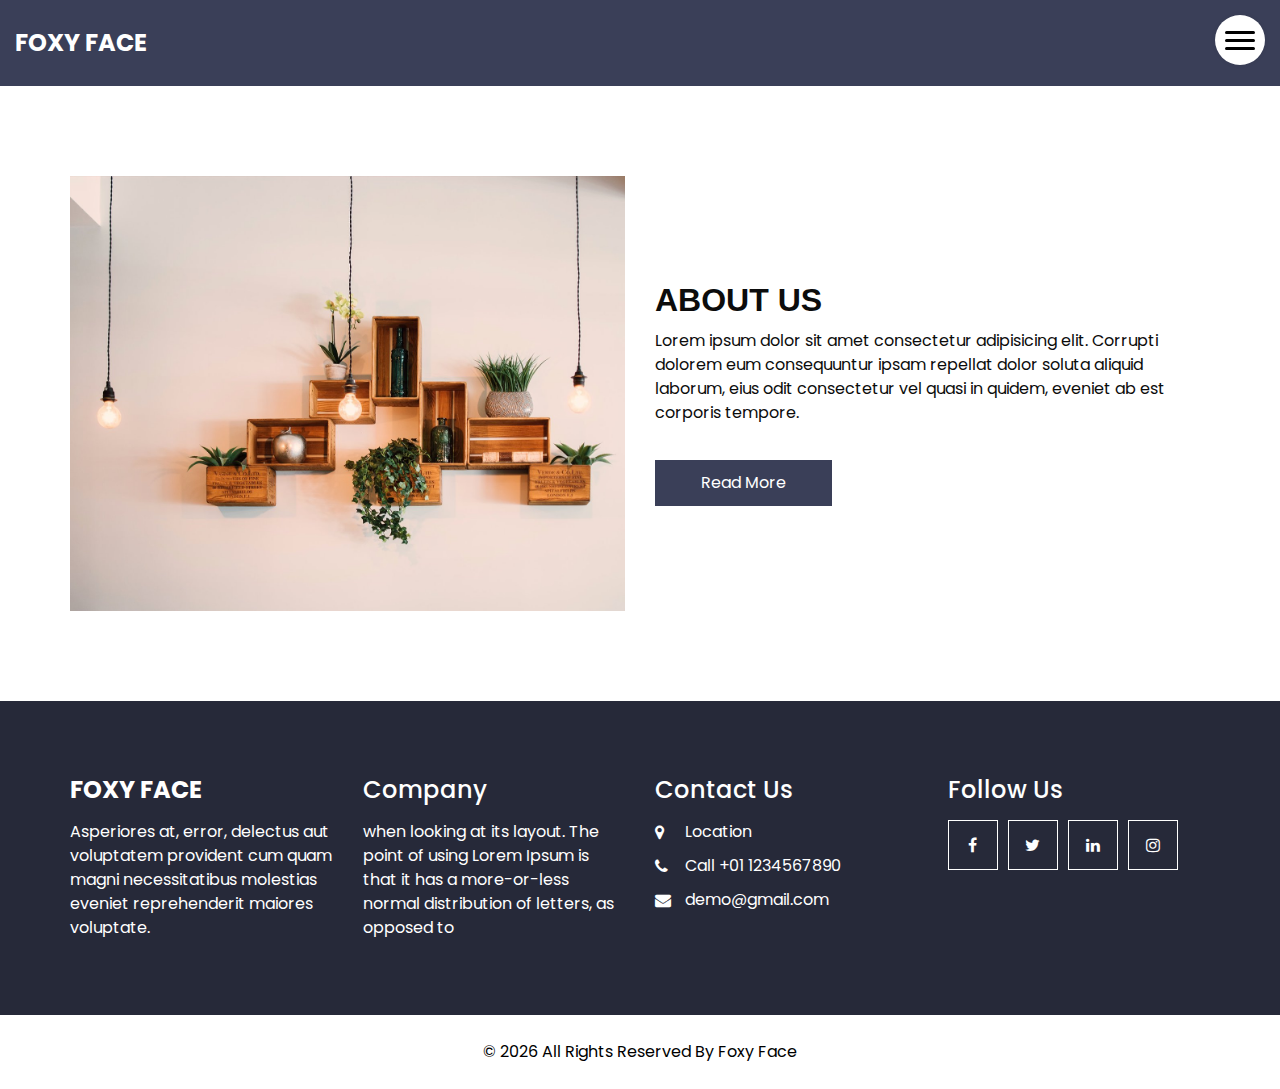
==== about.html @ bdf5c207 "first-draft" ====
<!DOCTYPE html>
<html>

<head>
  <!-- Basic -->
  <meta charset="utf-8" />
  <meta http-equiv="X-UA-Compatible" content="IE=edge" />
  <!-- Mobile Metas -->
  <meta name="viewport" content="width=device-width, initial-scale=1, shrink-to-fit=no" />
  <!-- Site Metas -->
  <meta name="keywords" content="" />
  <meta name="description" content="" />
  <meta name="author" content="" />
  <link rel="icon" href="images/favicon.png" type="image/gif" />

  <title>Foxy Face</title>

  <!-- bootstrap core css -->
  <link rel="stylesheet" type="text/css" href="css/bootstrap.css" />

  <!-- fonts style -->
  <link href="https://fonts.googleapis.com/css?family=Poppins:400,600,700&display=swap" rel="stylesheet" />

  <!-- font awesome style -->
  <link href="css/font-awesome.min.css" rel="stylesheet" />
  <!-- Custom styles for this template -->
  <link href="css/style.css" rel="stylesheet" />
  <!-- responsive style -->
  <link href="css/responsive.css" rel="stylesheet" />

</head>

<body>

  <!-- header section strats -->
  <header class="header_section innerpage_header">
    <div class="container-fluid">
      <nav class="navbar navbar-expand-lg custom_nav-container">
        <a class="navbar-brand" href="index.html">
          <span>
            Foxy Face
          </span>
        </a>
        <div class="" id="">

          <div class="custom_menu-btn">
            <button onclick="openNav()">
              <span class="s-1"> </span>
              <span class="s-2"> </span>
              <span class="s-3"> </span>
            </button>
            <div id="myNav" class="overlay">
              <div class="overlay-content">
                <a href="index.html">Home</a>
                <a href="about.html">About</a>
                <a href="gallery.html">Gallery</a>
                <a href="service.html">Service</a>
                <a href="blog.html">Blog</a>
              </div>
            </div>
          </div>
        </div>
      </nav>
    </div>
  </header>
  <!-- end header section -->


  <!-- about section -->

  <section class="about_section layout_padding ">
    <div class="container">
      <div class="row">
        <div class="col-md-6">
          <div class="img-box">
            <img src="images/about-img.jpg" alt="">
          </div>
        </div>
        <div class="col-md-6">
          <div class="detail-box">
            <div class="heading_container">
              <h2>
                About Us
              </h2>
            </div>
            <p>
              Lorem ipsum dolor sit amet consectetur adipisicing elit. Corrupti dolorem eum consequuntur ipsam repellat dolor soluta aliquid laborum, eius odit consectetur vel quasi in quidem, eveniet ab est corporis tempore.
            </p>
            <a href="">
              Read More
            </a>
          </div>
        </div>
      </div>
    </div>
  </section>

  <!-- end about section -->


  <!-- info section -->
  <section class="info_section innerpage_info_section">
    <div class="container">
      <div class="row info_main_row">
        <div class="col-md-6 col-lg-3">
          <div class="info_insta">
            <h4>
              <a href="index.html" class="navbar-brand m-0 p-0">
                <span>
                  Foxy Face
                </span>
              </a>
            </h4>
            <p class="mb-0">
              Asperiores at, error, delectus aut voluptatem provident cum quam magni necessitatibus molestias eveniet reprehenderit maiores voluptate.
            </p>
          </div>
        </div>
        <div class="col-md-6 col-lg-3">
          <div class="info_detail">
            <h4>
              Company
            </h4>
            <p class="mb-0">
              when looking at its layout. The point of using Lorem Ipsum is that it has a more-or-less normal distribution of letters, as opposed to
            </p>
          </div>
        </div>
        <div class="col-md-6 col-lg-3">
          <h4>
            Contact Us
          </h4>
          <div class="info_contact">
            <a href="">
              <i class="fa fa-map-marker" aria-hidden="true"></i>
              <span>
                Location
              </span>
            </a>
            <a href="">
              <i class="fa fa-phone" aria-hidden="true"></i>
              <span>
                Call +01 1234567890
              </span>
            </a>
            <a href="">
              <i class="fa fa-envelope"></i>
              <span>
                demo@gmail.com
              </span>
            </a>
          </div>
        </div>
        <div class="col-md-6 col-lg-3">
          <h4>
            Follow Us
          </h4>
          <div class="social_box">
            <a href="">
              <i class="fa fa-facebook" aria-hidden="true"></i>
            </a>
            <a href="">
              <i class="fa fa-twitter" aria-hidden="true"></i>
            </a>
            <a href="">
              <i class="fa fa-linkedin" aria-hidden="true"></i>
            </a>
            <a href="">
              <i class="fa fa-instagram" aria-hidden="true"></i>
            </a>
          </div>
        </div>
      </div>
    </div>
  </section>

  <!-- end info_section -->


  <!-- footer section -->
  <footer class="footer_section">
    <div class="container">
      <p>
        &copy; <span id="displayYear"></span> All Rights Reserved By Foxy Face
      </p>
    </div>
  </footer>
  <!-- footer section -->


  <!-- jQery -->
  <script src="js/jquery-3.4.1.min.js"></script>
  <!-- bootstrap js -->
  <script src="js/bootstrap.js"></script>
  <!-- custom js -->
  <script src="js/custom.js"></script>

</body>

</html>
---- css/style.css ----
/* fonts import */
@import url("../fonts/octin_sports_rg.ttf");
body {
  font-family: "Poppins", sans-serif;
  color: #0c0c0c;
  background-color: #ffffff;
  overflow-x: hidden;
}

.layout_padding {
  padding: 90px 0;
}

.layout_padding2 {
  padding: 45px 0;
}

.layout_padding2-top {
  padding-top: 45px;
}

.layout_padding2-bottom {
  padding-bottom: 45px;
}

.layout_padding-top {
  padding-top: 90px;
}

.layout_padding-bottom {
  padding-bottom: 90px;
}

.long_section {
  margin-left: 45px;
  margin-right: 45px;
  padding-left: 15px;
  padding-right: 15px;
}

.heading_container {
  display: -webkit-box;
  display: -ms-flexbox;
  display: flex;
  -webkit-box-orient: vertical;
  -webkit-box-direction: normal;
      -ms-flex-direction: column;
          flex-direction: column;
  -webkit-box-align: start;
      -ms-flex-align: start;
          align-items: flex-start;
  font-family: "octin sports", sans-serif;
}

.heading_container h2 {
  position: relative;
  font-weight: bold;
  text-transform: uppercase;
  margin: 0;
}

.heading_container.heading_center {
  -webkit-box-align: center;
      -ms-flex-align: center;
          align-items: center;
  text-align: center;
}

h1,
h2 {
  font-family: "octin sports", sans-serif;
}

/*header section*/
.header_section {
  position: absolute;
  top: 0;
  width: 100%;
  z-index: 9;
}

.header_section .nav_container {
  margin: 0 auto;
}

.header_section.innerpage_header {
  position: relative;
  background: #3a3f58;
  padding: 10px 0;
}

.custom_nav-container {
  padding: 10px 0;
}

.custom_menu-btn {
  position: fixed;
  right: 15px;
  top: 15px;
  width: 50px;
  height: 50px;
}

.custom_menu-btn::before {
  content: "";
  position: absolute;
  top: 0;
  right: 0;
  width: 100%;
  height: 100%;
  background-color: white;
  -webkit-box-shadow: 0 0 5px 0 rgba(0, 0, 0, 0.07);
          box-shadow: 0 0 5px 0 rgba(0, 0, 0, 0.07);
  z-index: 7;
  border-radius: 100%;
  -webkit-transition: all .3s;
  transition: all .3s;
}

.custom_menu-btn.menu_btn-style::before {
  width: 100vh;
  height: 100vh;
  background-color: #3a3f58;
  -webkit-transform: scale(5);
          transform: scale(5);
  border-radius: 0;
}

.custom_menu-btn button {
  width: 50px;
  height: 50px;
  outline: none;
  border: none;
  border-radius: 100%;
  display: -webkit-box;
  display: -ms-flexbox;
  display: flex;
  -webkit-box-orient: vertical;
  -webkit-box-direction: normal;
      -ms-flex-direction: column;
          flex-direction: column;
  -webkit-box-align: center;
      -ms-flex-align: center;
          align-items: center;
  -webkit-box-pack: center;
      -ms-flex-pack: center;
          justify-content: center;
  background-color: transparent;
  position: relative;
  z-index: 999;
  margin: 0;
}

.custom_menu-btn button span {
  display: block;
  width: 30px;
  height: 3px;
  background-color: #000000;
  margin: 2.5px 0;
  -webkit-transition: all 0.3s;
  transition: all 0.3s;
  border-radius: 15px;
}

.custom_menu-btn .s-2 {
  -webkit-transition: all 0.1s;
  transition: all 0.1s;
}

.menu_btn-style button span {
  background-color: #ffffff;
}

.menu_btn-style button .s-1 {
  -webkit-transform: rotate(45deg) translate(6px, 6px);
          transform: rotate(45deg) translate(6px, 6px);
}

.menu_btn-style button .s-2 {
  -webkit-transform: translateX(100px);
          transform: translateX(100px);
}

.menu_btn-style button .s-3 {
  -webkit-transform: rotate(-45deg) translate(5px, -5px);
          transform: rotate(-45deg) translate(5px, -5px);
}

.overlay {
  height: 100%;
  width: 0;
  position: fixed;
  top: 0;
  left: 0;
  overflow-x: hidden;
  -webkit-transition: 0.5s;
  transition: 0.5s;
  z-index: 9;
}

.overlay .closebtn {
  position: absolute;
  top: 0;
  right: 30px;
  font-size: 60px;
}

.overlay a {
  padding: 0px;
  text-decoration: none;
  font-size: 22px;
  color: #ffffff;
  display: block;
  -webkit-transition: 0.3s;
  transition: 0.3s;
  margin-bottom: 15px;
  text-transform: uppercase;
  font-weight: 600;
  opacity: 0;
}

.overlay a:hover {
  color: #e45441;
}

.overlay-content {
  position: relative;
  top: 30%;
  width: 100%;
  text-align: center;
  margin-top: 30px;
  z-index: 99;
}

.menu_width {
  width: 100%;
}

.menu_width.overlay a {
  opacity: 1;
}

a,
a:hover,
a:focus {
  text-decoration: none;
}

a:hover,
a:focus {
  color: initial;
}

.btn,
.btn:focus {
  outline: none !important;
  -webkit-box-shadow: none;
          box-shadow: none;
}

.navbar-brand span {
  font-size: 24px;
  font-weight: 700;
  color: #ffffff;
  text-transform: uppercase;
}

/*end header section*/
/* slider section */
.slider_section {
  min-height: 100vh;
  -webkit-box-flex: 1;
      -ms-flex: 1;
          flex: 1;
  display: -webkit-box;
  display: -ms-flexbox;
  display: flex;
  -webkit-box-align: center;
      -ms-flex-align: center;
          align-items: center;
  position: relative;
  text-align: center;
  padding: 115px 0 75px 0;
}

.slider_section #customCarousel1 {
  position: absolute;
  top: 0;
  left: 0;
  width: 100%;
  height: 100%;
  overflow: hidden;
}

.slider_section #customCarousel1 .carousel-inner,
.slider_section #customCarousel1 .carousel-item,
.slider_section #customCarousel1 .img_container {
  height: 100%;
}

.slider_section #customCarousel1 .img_container {
  display: -webkit-box;
  display: -ms-flexbox;
  display: flex;
  -webkit-box-pack: start;
      -ms-flex-pack: start;
          justify-content: flex-start;
  -webkit-box-align: start;
      -ms-flex-align: start;
          align-items: flex-start;
}

.slider_section .detail-box {
  position: relative;
  width: 100%;
  z-index: 4;
}

.slider_section .detail-box .inner_detail-box {
  background-color: rgba(58, 63, 88, 0.8);
  color: #ffffff;
  padding: 45px;
  border-radius: 5px;
}

.slider_section .detail-box h1 {
  font-weight: bold;
  text-transform: uppercase;
}

.slider_section .detail-box p {
  margin-top: 15px;
}

.slider_section .detail-box .slider-link {
  display: inline-block;
  padding: 10px 45px;
  background-color: #ffffff;
  color: #000000;
  border-radius: 5px;
  border: 1px solid #ffffff;
  -webkit-transition: all .2s;
  transition: all .2s;
  margin-top: 10px;
}

.slider_section .detail-box .slider-link:hover {
  background-color: transparent;
  color: #ffffff;
}

.slider_section .img-box img {
  min-width: 100%;
  min-height: 100%;
}

.slider_section .img-box::before {
  content: "";
  position: absolute;
  top: 0;
  left: 0;
  width: 100%;
  height: 100%;
}

.slider_section .carousel-control-prev,
.slider_section .carousel-control-next {
  width: 50px;
  height: 50px;
  z-index: 5;
  opacity: 1;
  border-radius: 5px;
  font-size: 12px;
  background-color: #e45441;
  color: white;
  -webkit-transform: translateY(-50%);
          transform: translateY(-50%);
}

.slider_section .carousel-control-prev {
  left: 45px;
  top: 50%;
}

.slider_section .carousel-control-next {
  right: 45px;
  top: 50%;
}

.about_section .row {
  -webkit-box-align: center;
      -ms-flex-align: center;
          align-items: center;
}

.about_section .img-box img {
  width: 100%;
}

.about_section .detail-box p {
  margin-top: 10px;
  margin-bottom: 35px;
}

.about_section .detail-box a {
  display: inline-block;
  padding: 10px 45px;
  background-color: #3a3f58;
  color: #ffffff;
  border-radius: 0;
  border: 1px solid #3a3f58;
  -webkit-transition: all .2s;
  transition: all .2s;
}

.about_section .detail-box a:hover {
  background-color: transparent;
  color: #3a3f58;
}

.gallery_section {
  background-color: #f9f8f7;
}

.gallery_section .heading_container {
  margin-bottom: 30px;
}

.gallery_section .row {
  -webkit-box-align: stretch;
      -ms-flex-align: stretch;
          align-items: stretch;
}

.gallery_section .img-box {
  display: -webkit-box;
  display: -ms-flexbox;
  display: flex;
  overflow: hidden;
  position: relative;
}

.gallery_section .img-box img {
  min-width: 100%;
  min-height: 100%;
}

.gallery_section .img-box a {
  display: -webkit-box;
  display: -ms-flexbox;
  display: flex;
  position: absolute;
  opacity: 0;
  -webkit-box-align: center;
      -ms-flex-align: center;
          align-items: center;
  -webkit-box-pack: center;
      -ms-flex-pack: center;
          justify-content: center;
  width: 55px;
  height: 55px;
  border-radius: 100%;
  background-color: #e45441;
  top: 50%;
  left: 50%;
  -webkit-transform: translate(-50%, -50%);
          transform: translate(-50%, -50%);
  -webkit-transition: opacity 0.2s;
  transition: opacity 0.2s;
  color: #ffffff;
  font-size: 24px;
}

.gallery_section .img-box::before {
  content: "";
  position: absolute;
  top: 0;
  left: 0;
  width: 100%;
  height: 100%;
  background: rgba(58, 63, 88, 0.85);
  -webkit-transition: all 0.1s;
  transition: all 0.1s;
  -webkit-transform: translateY(100%);
          transform: translateY(100%);
}

.gallery_section .img-box:hover::before {
  -webkit-transform: translateY(0);
          transform: translateY(0);
}

.gallery_section .img-box:hover a {
  opacity: 1;
}

.gallery_section .btn-box {
  display: -webkit-box;
  display: -ms-flexbox;
  display: flex;
  -webkit-box-pack: center;
      -ms-flex-pack: center;
          justify-content: center;
  margin-top: 45px;
}

.gallery_section .btn-box a {
  display: inline-block;
  padding: 10px 45px;
  background-color: #e45441;
  color: #ffffff;
  border-radius: 5px;
  border: 1px solid #e45441;
  -webkit-transition: all .2s;
  transition: all .2s;
}

.gallery_section .btn-box a:hover {
  background-color: transparent;
  color: #e45441;
}

.service_section .box {
  display: -webkit-box;
  display: -ms-flexbox;
  display: flex;
  -webkit-box-orient: vertical;
  -webkit-box-direction: normal;
      -ms-flex-direction: column;
          flex-direction: column;
  -webkit-box-align: center;
      -ms-flex-align: center;
          align-items: center;
  text-align: center;
  margin-top: 45px;
  position: relative;
}

.service_section .box .img-box {
  position: relative;
  width: 145px;
  height: 145px;
  margin-bottom: -72.5px;
}

.service_section .box .img-box img {
  width: 100%;
  border-radius: 100%;
  border: 5px solid #ffffff;
}

.service_section .box .detail-box {
  background-color: #3a3f58;
  color: #ffffff;
  padding: 97.5px 25px 25px 25px;
}

.service_section .box .detail-box h5 {
  margin-bottom: 0;
  font-weight: 600;
}

.service_section .box .detail-box p {
  font-size: 15px;
  margin-top: 12px;
  margin-bottom: 15px;
}

.service_section .box a {
  display: inline-block;
  padding: 8px 30px;
  background-color: #e45441;
  color: #ffffff;
  border-radius: 5px;
  border: 1px solid #e45441;
  -webkit-transition: all .2s;
  transition: all .2s;
}

.service_section .box a:hover {
  background-color: transparent;
  color: #e45441;
}

.blog_section .heading_container {
  -webkit-box-align: center;
      -ms-flex-align: center;
          align-items: center;
}

.blog_section .heading_container h2::before {
  left: 50%;
  -webkit-transform: translateX(-50%);
          transform: translateX(-50%);
}

.blog_section .box {
  margin-top: 55px;
  background-color: #ffffff;
  display: -webkit-box;
  display: -ms-flexbox;
  display: flex;
  -webkit-box-align: center;
      -ms-flex-align: center;
          align-items: center;
  color: #000000;
  background-color: #f9f8f7;
}

.blog_section .box .img-box {
  position: relative;
  width: 225px;
  min-width: 225px;
}

.blog_section .box .img-box img {
  width: 100%;
}

.blog_section .box .detail-box {
  padding: 15px;
}

.blog_section .box .detail-box h5 {
  font-weight: bold;
  font-family: "octin sports", sans-serif;
}

.blog_section .box .detail-box p {
  font-size: 15px;
  color: #444;
}

.blog_section .box .detail-box a {
  display: inline-block;
  padding: 7px 20px;
  background-color: #3a3f58;
  color: #ffffff;
  border-radius: 0;
  border: 1px solid #3a3f58;
  -webkit-transition: all .2s;
  transition: all .2s;
}

.blog_section .box .detail-box a:hover {
  background-color: transparent;
  color: #3a3f58;
}

.client_section .heading_container {
  -webkit-box-align: center;
      -ms-flex-align: center;
          align-items: center;
}

.client_section .box {
  display: -webkit-box;
  display: -ms-flexbox;
  display: flex;
  -webkit-box-orient: vertical;
  -webkit-box-direction: normal;
      -ms-flex-direction: column;
          flex-direction: column;
  -webkit-box-align: start;
      -ms-flex-align: start;
          align-items: flex-start;
  margin: 45px 0;
  border-radius: 15px;
}

.client_section .box .img-box {
  border-radius: 100%;
  min-width: 175px;
  max-width: 175px;
  overflow: hidden;
  margin: 0 25px;
  margin-bottom: -82.5px;
  position: relative;
  border: 7px solid #ffffff;
}

.client_section .box .img-box img {
  width: 100%;
}

.client_section .box .detail-box {
  display: -webkit-box;
  display: -ms-flexbox;
  display: flex;
  -webkit-box-orient: vertical;
  -webkit-box-direction: normal;
      -ms-flex-direction: column;
          flex-direction: column;
  -webkit-box-align: start;
      -ms-flex-align: start;
          align-items: flex-start;
  background-color: #3a3f58;
  padding: 112.5px 25px 25px 25px;
  color: #ffffff;
}

.client_section .box .detail-box .name img {
  width: 25px;
  margin-bottom: 5px;
}

.client_section .box .detail-box .name h6 {
  color: #e45441;
  font-weight: 600;
  font-size: 20px;
}

.client_section .carousel_btn-container {
  display: -webkit-box;
  display: -ms-flexbox;
  display: flex;
  -webkit-box-pack: center;
      -ms-flex-pack: center;
          justify-content: center;
}

.client_section .carousel-control-prev,
.client_section .carousel-control-next {
  position: unset;
  width: 45px;
  height: 45px;
  border: none;
  opacity: 1;
  background-repeat: no-repeat;
  background-size: 12px;
  background-position: center;
  background-color: #e45441;
  background-position: center;
  border-radius: 5px;
  margin: 0 2.5px;
}

.client_section .carousel-control-prev:hover,
.client_section .carousel-control-next:hover {
  background-color: #3a3f58;
}

.client_section .carousel-control-next {
  left: initial;
}

.contact_section {
  position: relative;
}

.contact_section .row {
  -webkit-box-align: center;
      -ms-flex-align: center;
          align-items: center;
}

.contact_section .form_container {
  background-color: #3a3f58;
  padding: 45px;
  margin-bottom: -90px;
  border: 5px solid #ffffff;
  color: #ffffff;
}

.contact_section .form_container .heading_container {
  margin-bottom: 30px;
}

.contact_section .form_container input {
  width: 100%;
  border: none;
  height: 50px;
  margin-bottom: 25px;
  padding-left: 15px;
  outline: none;
  color: #101010;
  -webkit-box-shadow: 0 0 5px 0 rgba(0, 0, 0, 0.05);
          box-shadow: 0 0 5px 0 rgba(0, 0, 0, 0.05);
  border-radius: 5px;
}

.contact_section .form_container input::-webkit-input-placeholder {
  color: #333;
}

.contact_section .form_container input:-ms-input-placeholder {
  color: #333;
}

.contact_section .form_container input::-ms-input-placeholder {
  color: #333;
}

.contact_section .form_container input::placeholder {
  color: #333;
}

.contact_section .form_container input.message-box {
  height: 120px;
}

.contact_section .form_container .btn_box {
  display: -webkit-box;
  display: -ms-flexbox;
  display: flex;
  margin-top: 15px;
}

.contact_section .form_container button {
  border: none;
  text-transform: uppercase;
  display: inline-block;
  padding: 12px 55px;
  background-color: #e45441;
  color: #ffffff;
  border-radius: 0px;
  border: 1px solid #e45441;
  -webkit-transition: all .2s;
  transition: all .2s;
}

.contact_section .form_container button:hover {
  background-color: transparent;
  color: #e45441;
}

.contact_section .subscribe-box h3 {
  font-weight: 600;
  text-transform: uppercase;
}

.contact_section .subscribe-box p {
  color: #777;
}

.contact_section .subscribe-box form {
  display: -webkit-box;
  display: -ms-flexbox;
  display: flex;
  -webkit-box-orient: vertical;
  -webkit-box-direction: normal;
      -ms-flex-direction: column;
          flex-direction: column;
  -webkit-box-align: start;
      -ms-flex-align: start;
          align-items: flex-start;
}

.contact_section .subscribe-box form input {
  background-color: #ccc;
  height: 50px;
  padding-left: 15px;
  outline: none;
  color: #ffffff;
  border: none;
  width: 100%;
  margin-bottom: 15px;
}

.contact_section .subscribe-box form input::-webkit-input-placeholder {
  color: #555;
}

.contact_section .subscribe-box form input:-ms-input-placeholder {
  color: #555;
}

.contact_section .subscribe-box form input::-ms-input-placeholder {
  color: #555;
}

.contact_section .subscribe-box form input::placeholder {
  color: #555;
}

.contact_section .subscribe-box form button {
  background-color: transparent;
  color: #3a3f58;
  text-transform: uppercase;
  outline: none;
  border: none;
  display: inline-block;
  padding: 10px 45px;
  background-color: #3a3f58;
  color: #ffffff;
  border-radius: 0;
  border: 1px solid #3a3f58;
  -webkit-transition: all .2s;
  transition: all .2s;
}

.contact_section .subscribe-box form button:hover {
  background-color: transparent;
  color: #3a3f58;
}

.info_section {
  background-color: #262939;
  color: #ffffff;
  padding: 165px 0 75px 0;
}

.info_section.innerpage_info_section {
  padding: 75px 0;
}

.info_section h4 {
  margin-bottom: 15px;
}

.info_section .info_contact a {
  display: -webkit-box;
  display: -ms-flexbox;
  display: flex;
  -webkit-box-align: center;
      -ms-flex-align: center;
          align-items: center;
  color: #ffffff;
  margin-bottom: 10px;
}

.info_section .info_contact a i {
  margin-right: 5px;
  width: 25px;
}

.info_section .info_contact a:hover:hover {
  color: #e45441;
}

.info_section .social_box {
  width: 100%;
  display: -webkit-box;
  display: -ms-flexbox;
  display: flex;
  -ms-flex-wrap: wrap;
      flex-wrap: wrap;
}

.info_section .social_box a {
  display: -webkit-box;
  display: -ms-flexbox;
  display: flex;
  -webkit-box-pack: center;
      -ms-flex-pack: center;
          justify-content: center;
  -webkit-box-align: center;
      -ms-flex-align: center;
          align-items: center;
  width: 50px;
  height: 50px;
  border: 1px solid #ffffff;
  color: #ffffff;
  margin-right: 10px;
  margin-bottom: 10px;
}

.info_section .social_box a:hover {
  color: #e45441;
  border-color: #e45441;
}

/* footer section*/
.footer_section {
  position: relative;
  text-align: center;
}

.footer_section p {
  color: #000000;
  padding: 25px 0;
  margin: 0;
}

.footer_section p a {
  color: inherit;
}
/*# sourceMappingURL=style.css.map */
---- css/responsive.css ----
@media (max-width: 1300px) {}

@media (max-width: 1120px) {}

@media (max-width: 991px) {

  .slider_section {
    min-height: auto;
  }

  .info_main_row>div:nth-child(1) {
    margin-bottom: 25px;
  }

  .info_main_row>div:nth-child(2) {
    margin-bottom: 25px;
  }
}

@media (max-width: 800px) {}

@media (max-width: 767px) {

  .slider_section .carousel-control-prev,
  .slider_section .carousel-control-next {
    top: 85.5%;
  }

  .about_section .img-box {
    margin-bottom: 45px;

  }

  .contact_section .row {
    flex-direction: column-reverse;
  }

  .subscribe-box {
    margin-bottom: 45px;
  }

  .info_main_row>div {
    display: flex;
    flex-direction: column;
    align-items: center;
    text-align: center;

  }

  .info_main_row>div:not(:nth-last-child(1)) {
    margin-bottom: 25px;
  }

  .info_section .social_box {
    justify-content: center;
    margin-top: 25px;
  }

  .info_section .info_contact {
    display: flex;
    flex-direction: column;
    align-items: center;
  }

}

@media (max-width: 576px) {


  .blog_section .box {
    flex-direction: column;
    align-items: flex-start;
  }

  .blog_section .box .img-box {
    width: 100%;
  }

  .info_section .info_insta .insta_box {
    flex-direction: column;
  }

  .info_section .info_insta .insta_box .img-box {
    margin-right: 0;
    margin-bottom: 10px;
  }

}

@media (max-width: 480px) {

  .slider_section .carousel-control-prev,
  .slider_section .carousel-control-next {
    top: 88%;
  }

  .contact_section .form_container {
    padding: 45px 25px;
  }
}

@media (max-width: 420px) {}

@media (max-width: 376px) {

  .slider_section .carousel-control-prev,
  .slider_section .carousel-control-next {
    top: 90%;
  }
}

@media (min-width: 1200px) {
  .container {
    max-width: 1170px;
  }
}
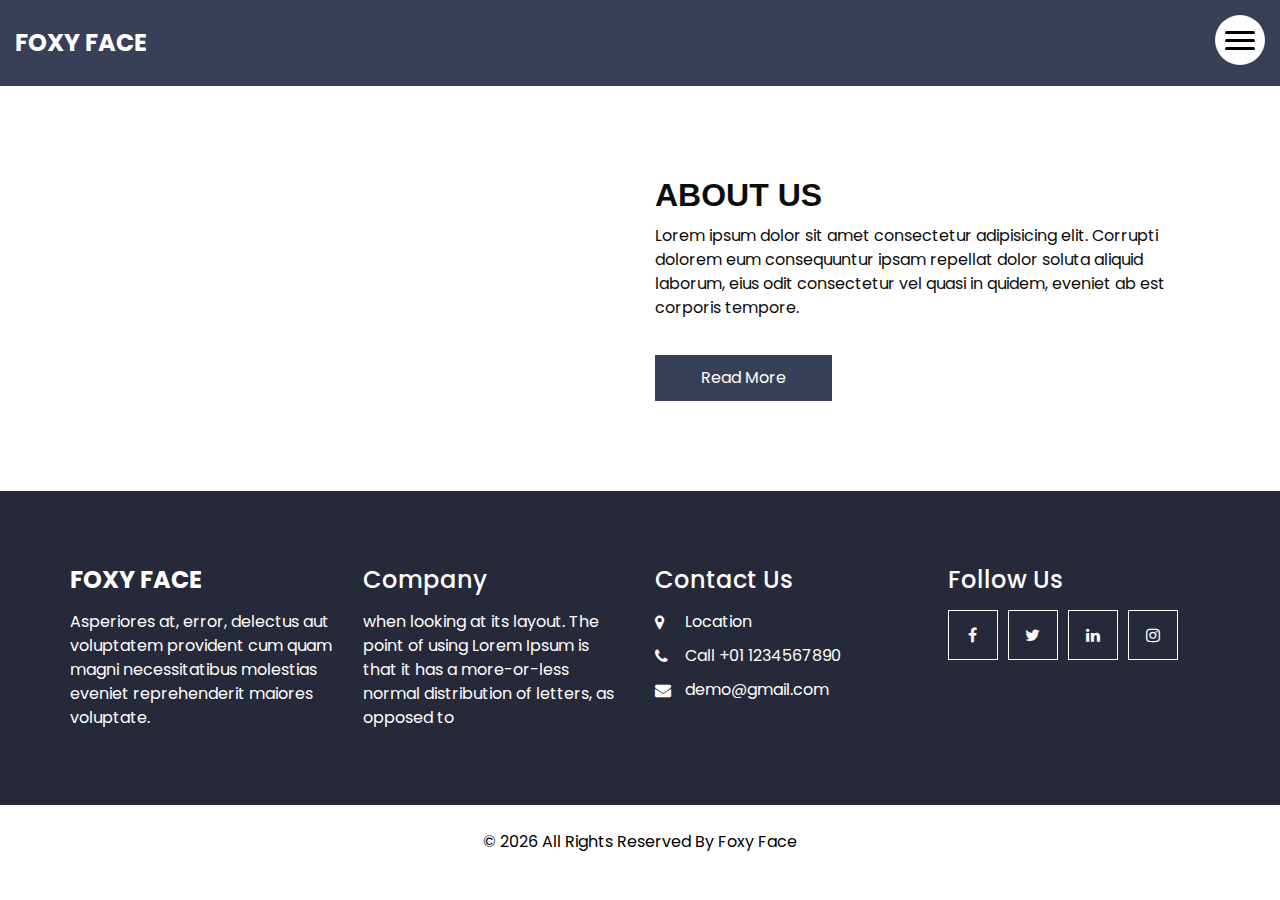
==== commit 64c62d56: "gallery" ====
--- a/about.html
+++ b/about.html
@@ -23,7 +23,6 @@
 
   <!-- font awesome style -->
   <link href="css/font-awesome.min.css" rel="stylesheet" />
-  <!-- Custom styles for this template -->
   <link href="css/style.css" rel="stylesheet" />
   <!-- responsive style -->
   <link href="css/responsive.css" rel="stylesheet" />
--- a/css/style.css
+++ b/css/style.css
@@ -350,8 +350,20 @@
 }
 
 .slider_section .img-box img {
-  min-width: 100%;
+  width: 100vw;
   min-height: 100%;
+  height: 1000px;
+  object-fit: cover;
+  display: flex;
+  align-items: center;
+  justify-content: center;
+}
+
+.gallery-img {
+  width: 250px;
+  min-height: 100%;
+  height: auto;
+
 }
 
 .slider_section .img-box::before {
@@ -419,7 +431,12 @@
 }
 
 .gallery_section {
-  background-color: #f9f8f7;
+  display: flex;
+  flex-wrap: wrap;
+  flex-direction: row;
+  gap: 15px; /* Add spacing between images */
+  justify-content: center; /* Center the images */
+  padding: 20px;
 }
 
 .gallery_section .heading_container {
@@ -433,11 +450,15 @@
 }
 
 .gallery_section .img-box {
-  display: -webkit-box;
-  display: -ms-flexbox;
-  display: flex;
+  display: flex;
+  width: 300px;
+  display: flex;
+  justify-content: center;
+  align-items: center;
+  position: relative;
   overflow: hidden;
-  position: relative;
+  border-radius: 10px;
+  box-shadow: 0 4px 6px rgba(0, 0, 0, 0.1);
 }
 
 .gallery_section .img-box img {
@@ -484,17 +505,38 @@
   -webkit-transform: translateY(100%);
           transform: translateY(100%);
 }
+.gallery_section img {
+  width: 100%;
+  height: 200px; /* Set uniform height */
+  object-fit: cover; /* Maintain aspect ratio and crop if needed */
+  border-radius: 10px;
+}
 
 .gallery_section .img-box:hover::before {
   -webkit-transform: translateY(0);
           transform: translateY(0);
 }
-
+.gallery_section a {
+  position: absolute;
+  opacity: 0;
+  display: flex;
+  justify-content: center;
+  align-items: center;
+  background-color: rgba(0, 0, 0, 0.6);
+  top: 0;
+  left: 0;
+  width: 100%;
+  height: 100%;
+  transition: opacity 0.3s ease;
+  border-radius: 10px;
+  color: #fff;
+  font-size: 24px;
+}
 .gallery_section .img-box:hover a {
   opacity: 1;
 }
 
-.gallery_section .btn-box {
+.btn-box {
   display: -webkit-box;
   display: -ms-flexbox;
   display: flex;
@@ -504,7 +546,7 @@
   margin-top: 45px;
 }
 
-.gallery_section .btn-box a {
+.btn-box a {
   display: inline-block;
   padding: 10px 45px;
   background-color: #e45441;
@@ -515,7 +557,7 @@
   transition: all .2s;
 }
 
-.gallery_section .btn-box a:hover {
+.btn-box a:hover {
   background-color: transparent;
   color: #e45441;
 }
